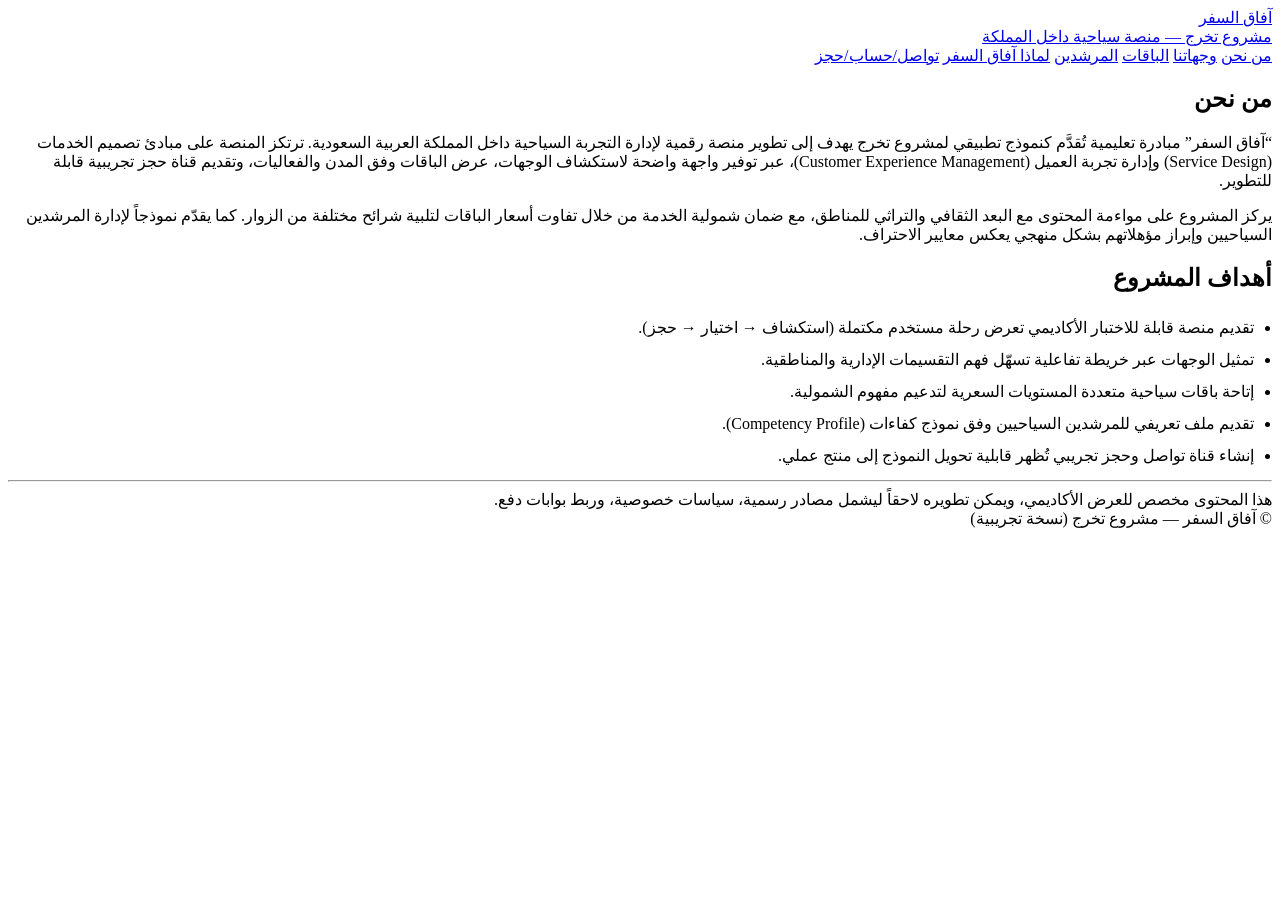
==== about.html @ 10c95a32 "upload graduation website" ====
<!doctype html>
<html lang="ar" dir="rtl">
<head>
  <meta charset="utf-8" />
  <meta name="viewport" content="width=device-width,initial-scale=1" />
  <title>آفاق السفر | من نحن</title>
  <link rel="stylesheet" href="assets/css/style.css" />
</head>
<body>
  <header class="nav">
    <div class="container nav-inner">
      <a class="brand" href="index.html">
        <div class="mark"></div>
        <div>
          <div class="title">آفاق السفر</div>
          <div class="subtitle">مشروع تخرج — منصة سياحية داخل المملكة</div>
        </div>
      </a>
      <nav class="menu">
        <a href="about.html">من نحن</a>
        <a href="destinations.html">وجهاتنا</a>
        <a href="packages.html">الباقات</a>
        <a href="guides.html">المرشدين</a>
        <a href="why.html">لماذا آفاق السفر</a>
        <a href="contact.html">تواصل/حساب/حجز</a>
      </nav>
    </div>
  </header>

  <main class="section">
    <div class="container grid-2">
      <div class="card">
        <h2>من نحن</h2>
        <p class="lead">
          “آفاق السفر” مبادرة تعليمية تُقدَّم كنموذج تطبيقي لمشروع تخرج يهدف إلى تطوير منصة رقمية لإدارة التجربة السياحية داخل المملكة العربية السعودية.
          ترتكز المنصة على مبادئ تصميم الخدمات (Service Design) وإدارة تجربة العميل (Customer Experience Management)، عبر توفير واجهة واضحة لاستكشاف الوجهات،
          عرض الباقات وفق المدن والفعاليات، وتقديم قناة حجز تجريبية قابلة للتطوير.
        </p>
        <p class="lead">
          يركز المشروع على مواءمة المحتوى مع البعد الثقافي والتراثي للمناطق، مع ضمان شمولية الخدمة من خلال تفاوت أسعار الباقات لتلبية شرائح مختلفة من الزوار.
          كما يقدّم نموذجاً لإدارة المرشدين السياحيين وإبراز مؤهلاتهم بشكل منهجي يعكس معايير الاحتراف.
        </p>
      </div>

      <div class="card">
        <h2>أهداف المشروع</h2>
        <ul style="color:var(--muted); line-height:2; margin:0; padding-right:18px">
          <li>تقديم منصة قابلة للاختبار الأكاديمي تعرض رحلة مستخدم مكتملة (استكشاف → اختيار → حجز).</li>
          <li>تمثيل الوجهات عبر خريطة تفاعلية تسهّل فهم التقسيمات الإدارية والمناطقية.</li>
          <li>إتاحة باقات سياحية متعددة المستويات السعرية لتدعيم مفهوم الشمولية.</li>
          <li>تقديم ملف تعريفي للمرشدين السياحيين وفق نموذج كفاءات (Competency Profile).</li>
          <li>إنشاء قناة تواصل وحجز تجريبي تُظهر قابلية تحويل النموذج إلى منتج عملي.</li>
        </ul>

        <hr class="sep">
        <div class="notice">
          هذا المحتوى مخصص للعرض الأكاديمي، ويمكن تطويره لاحقاً ليشمل مصادر رسمية، سياسات خصوصية، وربط بوابات دفع.
        </div>
      </div>
    </div>
  </main>

  <footer class="footer">
    <div class="container">© <span id="year"></span> آفاق السفر — مشروع تخرج (نسخة تجريبية)</div>
  </footer>

  <script src="assets/js/app.js"></script>
</body>
</html>
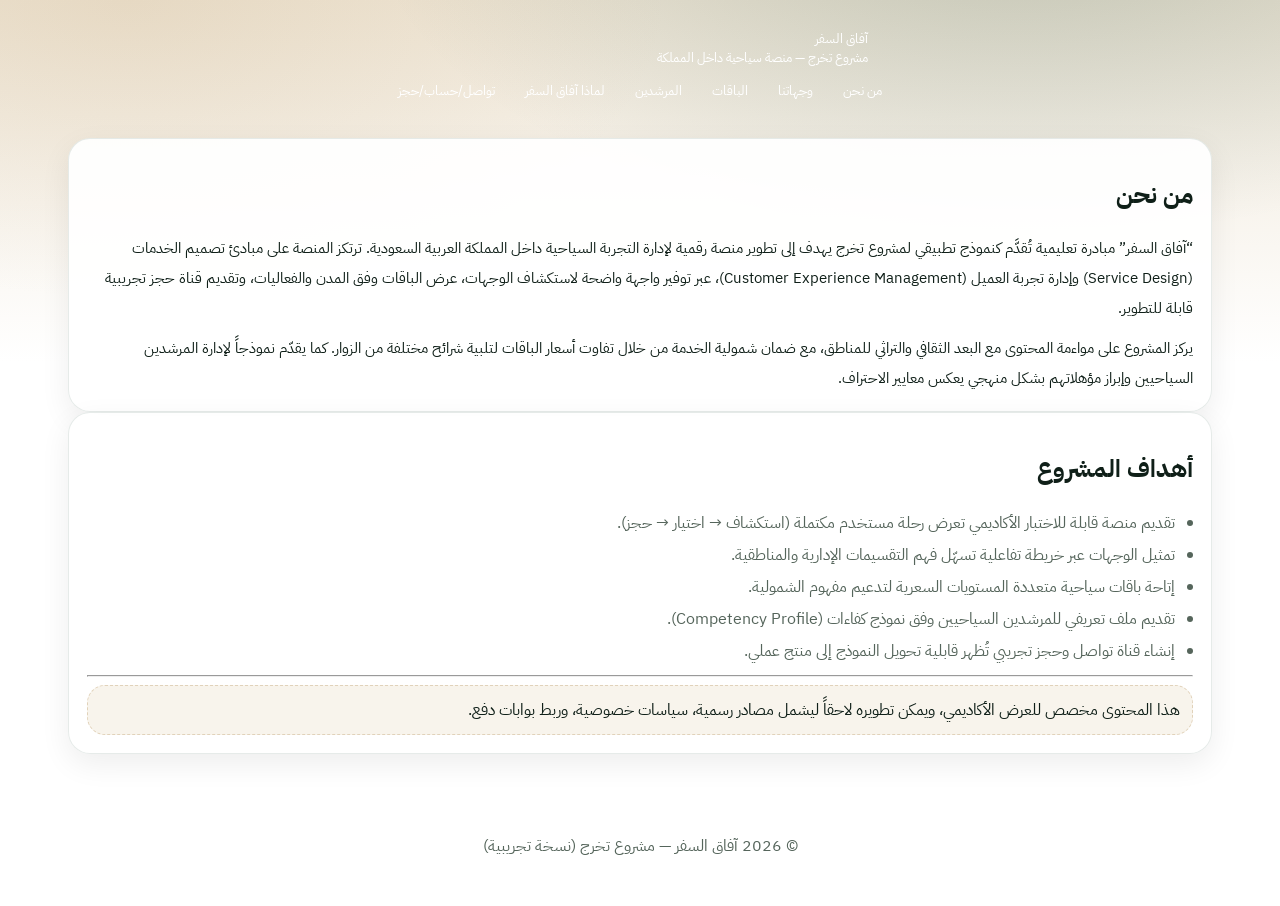
==== commit 33dc8875: "Update about.html" ====
--- a/about.html
+++ b/about.html
@@ -63,7 +63,8 @@
   <footer class="footer">
     <div class="container">© <span id="year"></span> آفاق السفر — مشروع تخرج (نسخة تجريبية)</div>
   </footer>
+<script src="./assets/js/app.js"></script> 
+  <script type="module" src="assets/js/app.js"></script>
+</body>
 
-  <script src="assets/js/app.js"></script>
-</body>
-</html>+</html>
--- a/assets/css/style.css
+++ b/assets/css/style.css
@@ -0,0 +1,488 @@
+/* assets/css/style.css (LUXURY v2) */
+@import url('https://fonts.googleapis.com/css2?family=IBM+Plex+Sans+Arabic:wght@300;400;500;600;700&family=El+Messiri:wght@500;600;700&display=swap');
+
+:root{
+  --green:#0b3d2e;
+  --green2:#0f4b39;
+  --beige:#efe6d6;
+  --white:#ffffff;
+  --ink:#0f1f18;
+  --muted:#55655b;
+
+  --gold:#b8945e;
+  --gold2:#d8c29a;
+
+  --line: rgba(11,61,46,0.14);
+  --line2: rgba(184,148,94,0.18);
+
+  --shadow: 0 18px 50px rgba(0,0,0,0.10);
+  --shadow2: 0 10px 30px rgba(0,0,0,0.07);
+
+  --radius: 22px;
+  --radius2: 28px;
+}
+
+*{box-sizing:border-box}
+html,body{margin:0;padding:0}
+body{
+  direction: rtl;
+  color:var(--ink);
+  font-family:"IBM Plex Sans Arabic", system-ui, -apple-system, Segoe UI, Arial;
+  background:
+    radial-gradient(1200px 600px at 80% -10%, rgba(11,61,46,0.20), transparent 55%),
+    radial-gradient(900px 500px at 10% 0%, rgba(184,148,94,0.16), transparent 60%),
+    linear-gradient(180deg, var(--beige), #fff 40%, #fff);
+}
+
+a{color:inherit;text-decoration:none}
+.container{max-width:1180px;margin:0 auto;padding:18px}
+
+/* ===== Header ===== */
+.header{
+  position: sticky;
+  top: 0;
+  z-index: 50;
+  background: #0b3d2e;
+  border-bottom: 1px solid rgba(255,255,255,0.1);
+}
+.topbar{
+  display:flex; align-items:center; justify-content:space-between;
+  gap:12px;
+}
+
+.brand{display:flex; align-items:center; gap:12px}
+.brand img{width:46px;height:46px;filter: drop-shadow(0 10px 18px rgba(0,0,0,0.08))}
+.brand h1{
+  margin:0;
+  font-family:"El Messiri", serif;
+  font-size:20px;
+  color:var(--green);
+  letter-spacing:0.3px;
+}
+.brand p{margin:0;font-size:12px;color:var(--muted)}
+
+.nav{
+  display:flex; gap:8px; align-items:center; flex-wrap:wrap;
+}
+.nav a{color: white;
+  padding:10px 12px;
+  border-radius:999px;
+  border:1px solid transparent;
+  font-size:13px;
+  transition: 0.18s ease;
+}
+.nav a:hover{
+  border-color: var(--line2);
+  background: rgba(255,255,255,0.85);
+  transform: translateY(-1px);
+}
+.nav a.active{
+  background: linear-gradient(135deg, var(--green), var(--green2));
+  color:#fff;
+  box-shadow: 0 14px 28px rgba(11,61,46,0.18);
+}
+
+.menuBtn{
+  display:none;
+  padding:10px 12px;
+  border-radius:14px;
+  border:1px solid var(--line);
+  background:#fff;
+}
+.mobileNav{display:none;padding:12px 0 16px}
+.mobileNav.open{display:block}
+.mobileNav a{
+  display:block;
+  padding:12px 14px;
+  border-radius:16px;
+  border:1px solid var(--line);
+  margin-top:10px;
+  background:#fff;
+}
+
+/* ===== Premium Panels ===== */
+.panel{
+  position:relative;
+  background:
+    linear-gradient(180deg, rgba(255,255,255,0.88), rgba(255,255,255,0.76));
+  border: 1px solid rgba(255,255,255,0.65);
+  box-shadow: var(--shadow);
+  border-radius: var(--radius2);
+  padding:20px;
+  overflow:hidden;
+}
+.panel::before{
+  content:"";
+  position:absolute; inset:-2px;
+  background:
+    radial-gradient(900px 240px at 20% 0%, rgba(184,148,94,0.18), transparent 60%),
+    radial-gradient(900px 260px at 85% 10%, rgba(11,61,46,0.16), transparent 55%);
+  pointer-events:none;
+  opacity:0.9;
+}
+.panel > *{position:relative}
+
+/* ===== Hero ===== */
+.hero{
+  display:grid;
+  grid-template-columns: 1.25fr 0.75fr;
+  gap:16px;
+  margin-top:18px;
+}
+@media (max-width: 900px){
+  .hero{grid-template-columns:1fr}
+  .nav{display:none}
+  .menuBtn{display:inline-flex}
+}
+
+.hTitle{
+  margin:0 0 8px;
+  font-family:"El Messiri", serif;
+  font-size:30px;
+  color:var(--green);
+  letter-spacing:0.3px;
+}
+.sectionTitle{
+  margin:22px 0 10px;
+  font-family:"El Messiri", serif;
+  font-size:18px;
+  color:var(--green);
+}
+
+.muted{color:var(--muted)}
+.lead{line-height:2.0;margin:10px 0 0;font-size:15px}
+
+.kpiRow{display:flex; gap:10px; flex-wrap:wrap; margin-top:16px}
+.kpi{
+  background: linear-gradient(135deg, rgba(255,255,255,0.88), rgba(239,230,214,0.35));
+  border: 1px solid rgba(184,148,94,0.16);
+  border-radius: 18px;
+  padding:12px 14px;
+  min-width: 170px;
+  box-shadow: var(--shadow2);
+}
+.kpi strong{display:block;color:var(--green); font-family:"El Messiri", serif}
+.kpi small{color:var(--muted)}
+
+/* ===== Cards ===== */
+.grid3{
+  display:grid;
+  grid-template-columns: repeat(3, 1fr);
+  gap:14px;
+}
+@media (max-width: 900px){ .grid3{grid-template-columns:1fr} }
+
+.card{
+  background: rgba(255,255,255,0.92);
+  border:1px solid rgba(11,61,46,0.10);
+  border-radius: var(--radius);
+  padding:18px;
+  box-shadow: var(--shadow2);
+  transition: 0.18s ease;
+}
+.card:hover{
+  transform: translateY(-3px);
+  box-shadow: 0 22px 55px rgba(0,0,0,0.12);
+  border-color: rgba(184,148,94,0.22);
+}
+.card h3{
+  margin:0 0 6px;
+  color:var(--green);
+  font-family:"El Messiri", serif;
+  font-size:17px;
+}
+.card h4{
+  margin:14px 0 8px;
+  color:var(--green);
+  font-family:"El Messiri", serif;
+  font-size:14px;
+}
+.bullets{margin:0;padding:0 18px;line-height:1.95}
+.bullets li{margin:6px 0}
+
+/* ===== Buttons / Badges ===== */
+.btn{
+  border:none;
+  cursor:pointer;
+  font-family:inherit;
+  padding:11px 15px;
+  border-radius: 16px;
+  color:#fff;
+  background: linear-gradient(135deg, var(--green), var(--green2));
+  box-shadow: 0 16px 32px rgba(11,61,46,0.18);
+  transition: 0.18s ease;
+}
+.btn:hover{
+  transform: translateY(-2px);
+  box-shadow: 0 22px 45px rgba(11,61,46,0.22);
+}
+.btn.secondary{
+  background: linear-gradient(135deg, rgba(184,148,94,0.95), rgba(216,194,154,0.92));
+  color: #1a1a1a;
+}
+
+.badge{
+  display:inline-flex;
+  padding:6px 10px;
+  border-radius:999px;
+  background: rgba(184,148,94,0.12);
+  border:1px solid rgba(184,148,94,0.18);
+  color: #6b4d1f;
+  font-size:12px;
+}
+
+/* ===== Inputs ===== */
+.filters{display:flex; gap:10px; flex-wrap:wrap; align-items:center}
+.input, select, textarea{
+  padding:11px 12px;
+  border-radius:16px;
+  border:1px solid rgba(11,61,46,0.14);
+  background: rgba(255,255,255,0.92);
+  font-family:inherit;
+  outline:none;
+  transition: 0.15s ease;
+}
+.input:focus, select:focus, textarea:focus{
+  border-color: rgba(184,148,94,0.35);
+  box-shadow: 0 0 0 4px rgba(184,148,94,0.12);
+}
+
+/* ===== Packages ===== */
+.pkgCard .cardTop{
+  display:flex; justify-content:space-between; align-items:center; gap:10px;
+}
+.cardBottom{
+  display:flex; align-items:center; justify-content:space-between; gap:10px;
+  margin-top:10px;
+}
+.price{
+  font-family:"El Messiri", serif;
+  font-size:20px;
+  color:var(--green);
+  font-weight:700;
+}
+
+/* ===== Destinations ===== */
+.destWrap{
+  display:grid;
+  grid-template-columns: 1.05fr 0.95fr;
+  gap:14px;
+  align-items:start;
+}
+@media (max-width: 900px){ .destWrap{grid-template-columns:1fr} }
+
+.chips{display:flex; gap:10px; flex-wrap:wrap}
+.chip{
+  padding:10px 12px;
+  border-radius:999px;
+  border:1px solid rgba(184,148,94,0.22);
+  background: rgba(255,255,255,0.92);
+  cursor:pointer;
+  font-family:inherit;
+  transition:0.15s ease;
+}
+.chip:hover{transform: translateY(-1px); box-shadow: var(--shadow2)}
+
+.cityList{display:grid; gap:10px; margin-top:12px}
+.cityBtn{
+  width:100%;
+  display:flex; align-items:center; justify-content:space-between; gap:10px;
+  padding:12px 14px;
+  border-radius:18px;
+  border:1px solid rgba(11,61,46,0.12);
+  background: rgba(255,255,255,0.92);
+  cursor:pointer;
+  font-family:inherit;
+  transition:0.15s ease;
+}
+.cityBtn:hover{
+  transform: translateY(-2px);
+  border-color: rgba(184,148,94,0.22);
+  box-shadow: var(--shadow2);
+}
+.cityBtn small{color:var(--muted)}
+
+.mapBox{
+  background: rgba(255,255,255,0.92);
+  border:1px solid rgba(11,61,46,0.10);
+  border-radius: var(--radius2);
+  padding:14px;
+  box-shadow: var(--shadow2);
+  overflow:hidden;
+}
+.mapBox svg{width:100%; height:auto}
+.ksa-region{
+  fill: rgba(11,61,46,0.10);
+  stroke: rgba(11,61,46,0.45);
+  stroke-width: 1.2;
+  cursor:pointer;
+  transition: 0.15s ease;
+}
+.ksa-region:hover{fill: rgba(184,148,94,0.18)}
+.ksa-region.selected{
+  fill: rgba(11,61,46,0.22);
+  stroke: rgba(184,148,94,0.55);
+}
+.mapLabel{
+  font-size: 12px;
+  fill: rgba(11,61,46,0.95);
+  pointer-events:none;
+  font-family:"El Messiri", serif;
+}
+
+/* ===== Guides ===== */
+.guideHeader{display:flex; gap:12px; align-items:center}
+.avatar{
+  width:48px;height:48px;border-radius:18px;
+  background: linear-gradient(135deg, rgba(184,148,94,0.22), rgba(11,61,46,0.10));
+  border:1px solid rgba(184,148,94,0.22);
+  display:flex; align-items:center; justify-content:center;
+  color:var(--green);
+  font-weight:700;
+  font-family:"El Messiri", serif;
+}
+.metaRow{margin-top:12px}
+.pill{
+  display:inline-flex;
+  padding:8px 12px;
+  border-radius:999px;
+  border:1px solid rgba(184,148,94,0.22);
+  background: rgba(239,230,214,0.45);
+  color: #5a3f18;
+  font-size:12px;
+}
+
+/* ===== Notice / toast ===== */
+.notice{
+  border:1px dashed rgba(184,148,94,0.35);
+  background: rgba(239,230,214,0.45);
+  padding:12px;
+  border-radius: 18px;
+}
+.noticeGrid{
+  display:grid;
+  grid-template-columns: repeat(3, 1fr);
+  gap:10px;
+  margin-top:8px;
+}
+@media (max-width: 900px){ .noticeGrid{grid-template-columns:1fr} }
+
+.toast{
+  position: fixed;
+  bottom: 18px;
+  left: 18px;
+  background: linear-gradient(135deg, var(--green), var(--green2));
+  color:#fff;
+  padding:12px 14px;
+  border-radius: 18px;
+  box-shadow: var(--shadow);
+  transform: translateY(16px);
+  opacity:0;
+  transition: 0.2s ease;
+  z-index:999;
+}
+.toast.show{transform: translateY(0); opacity:1}
+
+.footer{
+  margin-top:26px;
+  padding:18px 0 30px;
+  color:var(--muted);
+  text-align:center;
+}
+.brand{
+  display:flex;
+  align-items:center;
+  gap:14px;
+}
+
+.logo{
+  width:72px;
+  height:72px;
+  object-fit:contain;
+  border-radius:18px;
+  background:white;
+  padding:6px;
+  box-shadow:0 12px 28px rgba(0,0,0,0.12);
+}
+
+.brand h1{
+  margin:0;
+  font-size:30px;
+  font-weight:700;
+}
+
+.brand p{
+  margin:2px 0 0;
+  font-size:13px;
+}
+/* Fix header layout */
+.topbar{
+  display:flex;
+  align-items:center;
+  justify-content:space-between;
+  gap:16px;
+}
+
+.brand{
+  display:flex;
+  align-items:center;
+  gap:14px;
+}
+
+.brandText{display:flex; flex-direction:column; gap:2px}
+
+.logo{
+  width:64px;
+  height:64px;
+  object-fit:contain;
+  border-radius:18px;
+  background: rgba(255,255,255,0.85);
+  padding:6px;
+  border: 1px solid rgba(184,148,94,0.25);
+  box-shadow: 0 14px 30px rgba(0,0,0,0.10);
+}
+
+.brandName{
+  margin:0;
+  font-size:22px;
+}
+
+.brandTagline{
+  margin:0;
+  font-size:12px;
+  color:#55655b;
+}
+.centerLogo{
+  width:80px;
+  height:80px;
+  margin:0 18px;
+  background:white;
+  border-radius:20px;
+  padding:8px;
+  box-shadow:0 10px 25px rgba(0,0,0,0.2);
+}
+/* Saudi map (SVG) */
+.ksa-outline{
+  fill: rgba(11,61,46,0.12);
+  stroke: rgba(11,61,46,0.55);
+  stroke-width: 2;
+}
+
+.hotspot{ cursor: pointer; }
+.hotspot-dot{
+  fill: rgba(184,148,94,0.95);
+  stroke: #fff;
+  stroke-width: 3;
+  transition: 0.15s ease;
+}
+.hotspot-label{
+  font-family: "El Messiri", serif;
+  font-size: 16px;
+  fill: rgba(11,61,46,0.95);
+  pointer-events: none;
+}
+.hotspot:hover .hotspot-dot{ transform: scale(1.08); }
+
+.hotspot.active .hotspot-dot{
+  fill: rgba(11,61,46,0.95);
+}
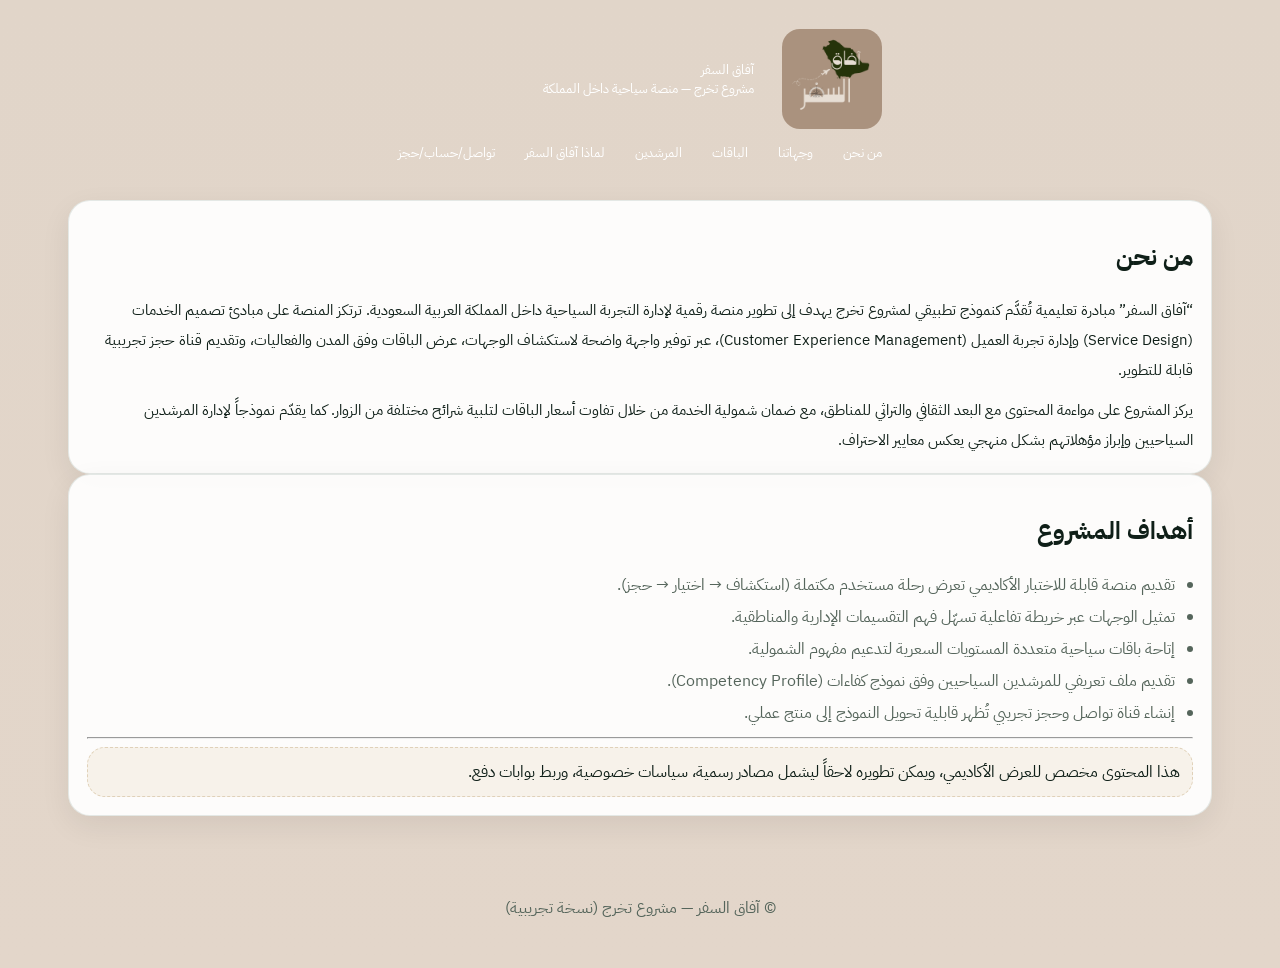
==== commit 683fa412: "Add files via upload" ====
--- a/about.html
+++ b/about.html
@@ -10,6 +10,7 @@
   <header class="nav">
     <div class="container nav-inner">
       <a class="brand" href="index.html">
+        <img src="assets/img/logo.png" alt="آفاق السفر" class="logo" />
         <div class="mark"></div>
         <div>
           <div class="title">آفاق السفر</div>
@@ -63,8 +64,7 @@
   <footer class="footer">
     <div class="container">© <span id="year"></span> آفاق السفر — مشروع تخرج (نسخة تجريبية)</div>
   </footer>
-<script src="./assets/js/app.js"></script> 
-  <script type="module" src="assets/js/app.js"></script>
+
+  <script src="assets/js/app.js"></script>
 </body>
-
-</html>
+</html>
--- a/assets/css/style.css
+++ b/assets/css/style.css
@@ -5,7 +5,7 @@
   --green:#0b3d2e;
   --green2:#0f4b39;
   --beige:#efe6d6;
-  --white:#ffffff;
+  --white:#fbfbfb;
   --ink:#0f1f18;
   --muted:#55655b;
 
@@ -28,10 +28,7 @@
   direction: rtl;
   color:var(--ink);
   font-family:"IBM Plex Sans Arabic", system-ui, -apple-system, Segoe UI, Arial;
-  background:
-    radial-gradient(1200px 600px at 80% -10%, rgba(11,61,46,0.20), transparent 55%),
-    radial-gradient(900px 500px at 10% 0%, rgba(184,148,94,0.16), transparent 60%),
-    linear-gradient(180deg, var(--beige), #fff 40%, #fff);
+background: linear-gradient(180deg, #e1d5c9, #e3d6ca);
 }
 
 a{color:inherit;text-decoration:none}
@@ -39,10 +36,11 @@
 
 /* ===== Header ===== */
 .header{
+padding: 8px 0;
   position: sticky;
   top: 0;
-  z-index: 50;
-  background: #0b3d2e;
+  z-index: 30;
+  background: #16361a   ;
   border-bottom: 1px solid rgba(255,255,255,0.1);
 }
 .topbar{
@@ -51,12 +49,17 @@
 }
 
 .brand{display:flex; align-items:center; gap:12px}
-.brand img{width:46px;height:46px;filter: drop-shadow(0 10px 18px rgba(0,0,0,0.08))}
+.brand img{width:100px;height:100px;background: transparent;   /* يشيل الخلفية */
+  padding:0;                  /* يشيل المسافات */
+  border:none;                /* يشيل البرواز */
+  box-shadow:none;            /* يشيل الظل */
+  filter:none;                /* يشيل تأثير الظل الحالي */
+}
 .brand h1{
   margin:0;
   font-family:"El Messiri", serif;
-  font-size:20px;
-  color:var(--green);
+  font-size:30px;
+  color:white;
   letter-spacing:0.3px;
 }
 .brand p{margin:0;font-size:12px;color:var(--muted)}
@@ -73,7 +76,7 @@
 }
 .nav a:hover{
   border-color: var(--line2);
-  background: rgba(255,255,255,0.85);
+  background: #a89154;
   transform: translateY(-1px);
 }
 .nav a.active{
@@ -97,7 +100,7 @@
   border-radius:16px;
   border:1px solid var(--line);
   margin-top:10px;
-  background:#fff;
+  background:rgba(255,255,255,0.88);
 }
 
 /* ===== Premium Panels ===== */
@@ -263,14 +266,28 @@
 }
 
 /* ===== Destinations ===== */
+/* خليه Grid ترتيب أعمدة ثابت: يسار ثم يمين */
 .destWrap{
-  display:grid;
-  grid-template-columns: 1.05fr 0.95fr;
-  gap:14px;
-  align-items:start;
-}
-@media (max-width: 900px){ .destWrap{grid-template-columns:1fr} }
-
+  display: grid;
+  grid-template-columns: 1fr 1fr;
+  grid-template-areas: "panel map";   /* ✅ يسار = panel ، يمين = map */
+  gap: 14px;
+  align-items: start;
+}
+
+/* نثبت كل عنصر بمكانه */
+#destPanel{ grid-area: panel; }
+.mapBox{ grid-area: map; }
+
+/* موبايل: تحت بعض */
+@media (max-width: 900px){
+  .destWrap{
+    grid-template-columns: 1fr;
+    grid-template-areas:
+      "map"
+      "panel";
+  }
+}
 .chips{display:flex; gap:10px; flex-wrap:wrap}
 .chip{
   padding:10px 12px;
@@ -396,10 +413,9 @@
 }
 
 .logo{
-  width:72px;
-  height:72px;
+  width: 150px;
+  height: 150px;
   object-fit:contain;
-  border-radius:18px;
   background:white;
   padding:6px;
   box-shadow:0 12px 28px rgba(0,0,0,0.12);
@@ -485,4 +501,135 @@
 
 .hotspot.active .hotspot-dot{
   fill: rgba(11,61,46,0.95);
-}+}
+/* HERO SECTION */
+.hero {
+  height: 100vh;
+  background: url("../img/hero.jpg") center/cover no-repeat;
+  position: relative;
+}
+
+.hero-overlay {
+  background: rgba(0,0,0,0.45);
+  height: 100%;
+  display: flex;
+  flex-direction: column;
+  justify-content: center;
+  align-items: center;
+  color: white;
+  text-align: center;
+  padding: 20px;
+}
+
+.hero h1 {
+  font-size: 48px;
+  margin-bottom: 15px;
+}
+
+.hero p {
+  font-size: 20px;
+  max-width: 700px;
+  margin-bottom: 25px;
+}
+
+.hero-buttons {
+  display: flex;
+  gap: 15px;
+}
+
+.btn {
+  background: #1f5c3a;
+  color: white;
+  padding: 12px 25px;
+  border-radius: 8px;
+  text-decoration: none;
+}
+
+.btn-outline {
+  background: transparent;
+  border: 2px solid white;
+}
+.chip{ padding:8px 12px; border-radius:999px; border:1px solid #ddd; background:#fff; cursor:pointer; }
+.chip.active{ border-color:#8a5a2b; }
+
+.cityRow{ width:100%; text-align:right; padding:10px 12px; border:1px solid #eee; border-radius:12px; background:#fff; cursor:pointer; margin:6px 0; }
+
+.pkgCard{ border:1px solid #eee; border-radius:14px; padding:12px; margin:10px 0; background:#fff; }
+.empty{ opacity:.7; padding:10px; }
+/* خلي الشكل الكبير ما يلقط الضغط */
+#ksaOutline { pointer-events: none; }
+
+/* خلّي نقاط الخريطة قابلة للضغط */
+#ksaMap .hotspot { pointer-events: all; cursor: pointer; }
+
+/* عشان الدائرة والنص يضغطون برضو */
+#ksaMap .hotspot-dot,
+#ksaMap .hotspot-label { pointer-events: all; }
+#ksaOutline { pointer-events: none; }
+
+#ksaMap .hotspot,
+#ksaMap .hotspot-dot,
+#ksaMap .hotspot-label { pointer-events: all; cursor: pointer; }
+.hotspot.active .hotspot-dot { transform: scale(1.15); }
+.ksaMapWrap{
+  position: relative;
+  width: 100%;
+  max-width: 560px;  /* عدّليه حسب تصميمك */
+  margin: 0 auto;
+}
+
+.ksaMapImg{
+  width: 100%;
+  height: auto;
+  display: block;
+}
+
+.hotspotBtn{
+  position: absolute;
+  transform: translate(-50%, -50%);
+  border: 2px solid #fff;
+  background: #0f3d33;
+  color: #fff;
+  padding: 8px 12px;
+  border-radius: 999px;
+  font-size: 14px;
+  cursor: pointer;
+  box-shadow: 0 10px 25px rgba(0,0,0,.12);
+}
+.hotspotBtn:hover{ transform: translate(-50%, -50%) scale(1.05); }
+.mapImgWrap{
+  position: relative;
+}
+
+.hotspotBtn{
+  position: absolute;
+  transform: translate(-50%, -50%);
+}.mapHint{
+  margin-top: 20px;
+  text-align: center;
+}
+.hotspotBtn{
+  transition: 0.2s;
+}
+
+.hotspotBtn:hover{
+  transform: translate(-50%, -50%) scale(1.08);
+}
+.mapBox{ position:relative; }
+
+.ksaImg{
+  width:100%;
+  height:auto;
+  display:block;
+}
+
+.hotspotBtn{
+  position:absolute;
+  transform: translate(-50%, -50%);
+}
+.mapBox{ position:relative; }
+.ksaImg{ width:100%; height:auto; display:block; }
+.hotspotBtn{ position:absolute; transform:translate(-50%,-50%); }
+.mapBox{ width: 100%; }
+.ksaImg{ width: 100%; height: auto; display: block; }
+.card { background: rgba(255,255,255,0.92); }
